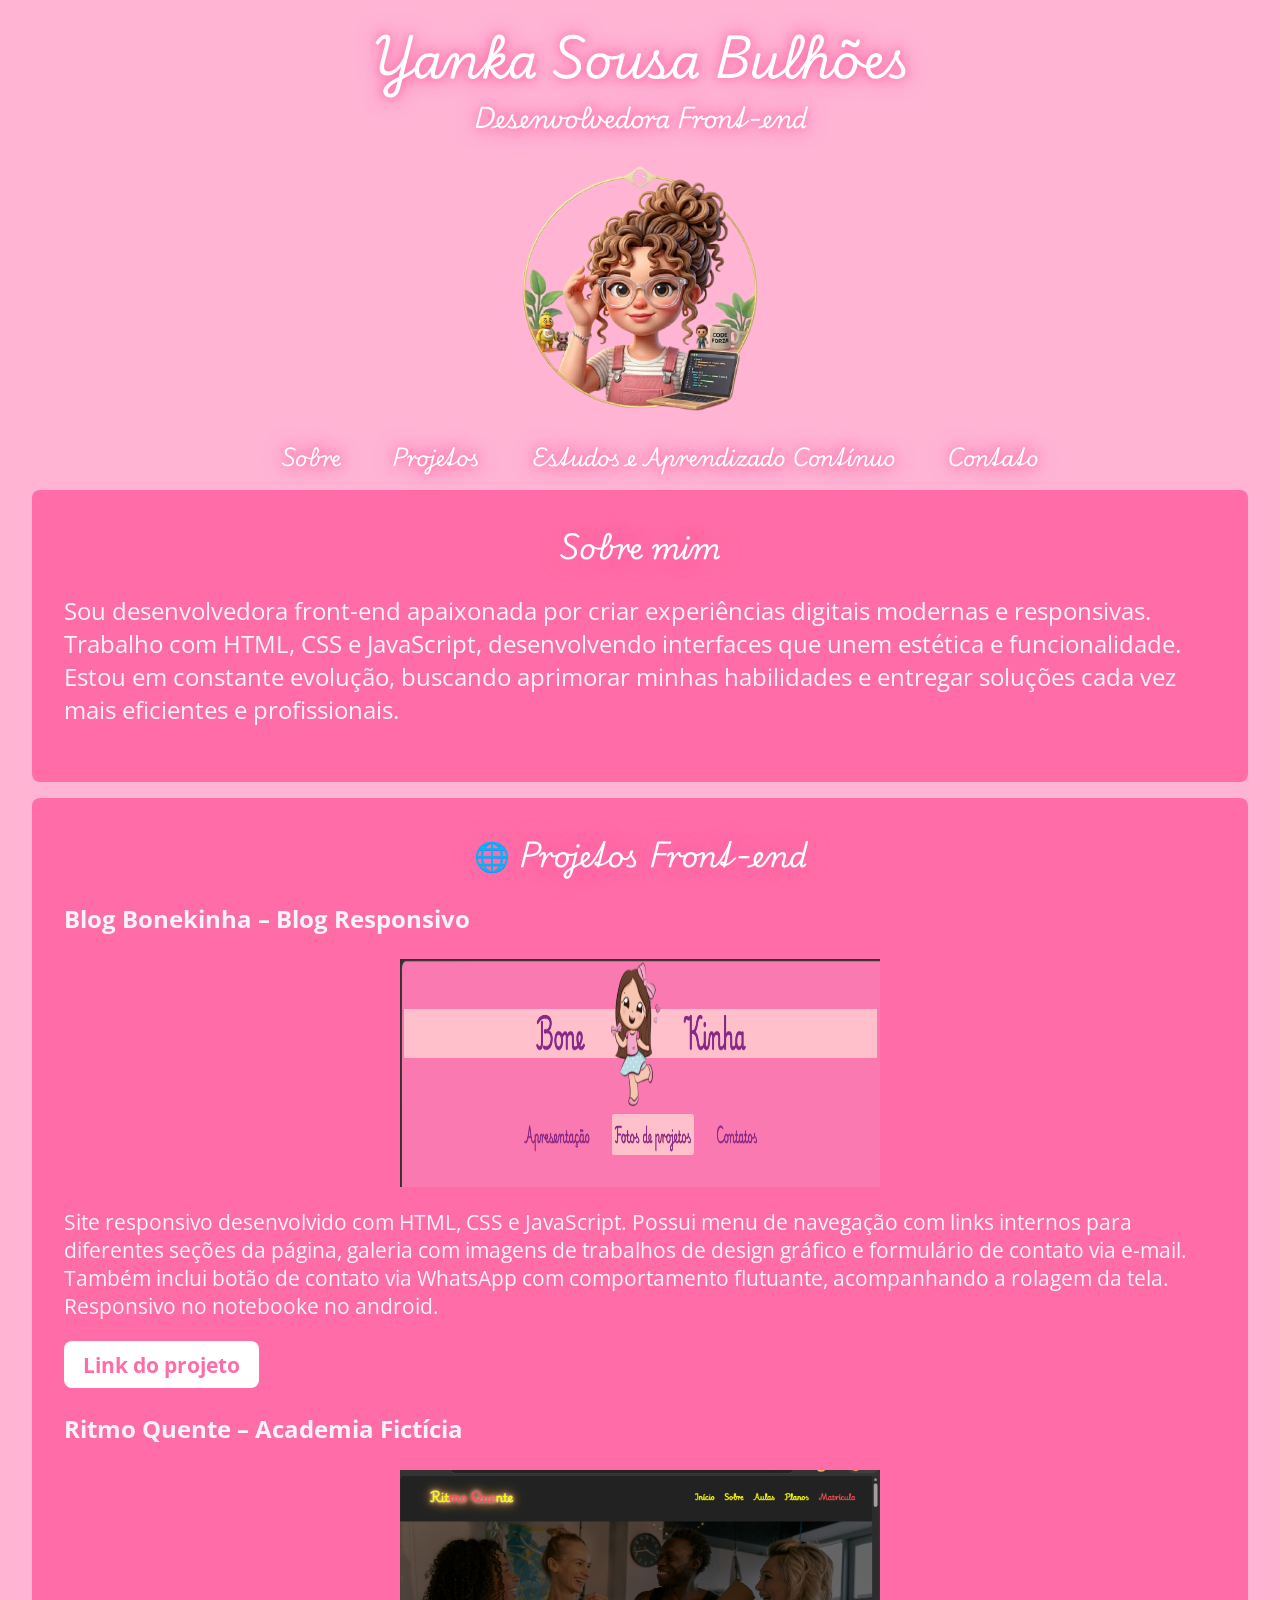
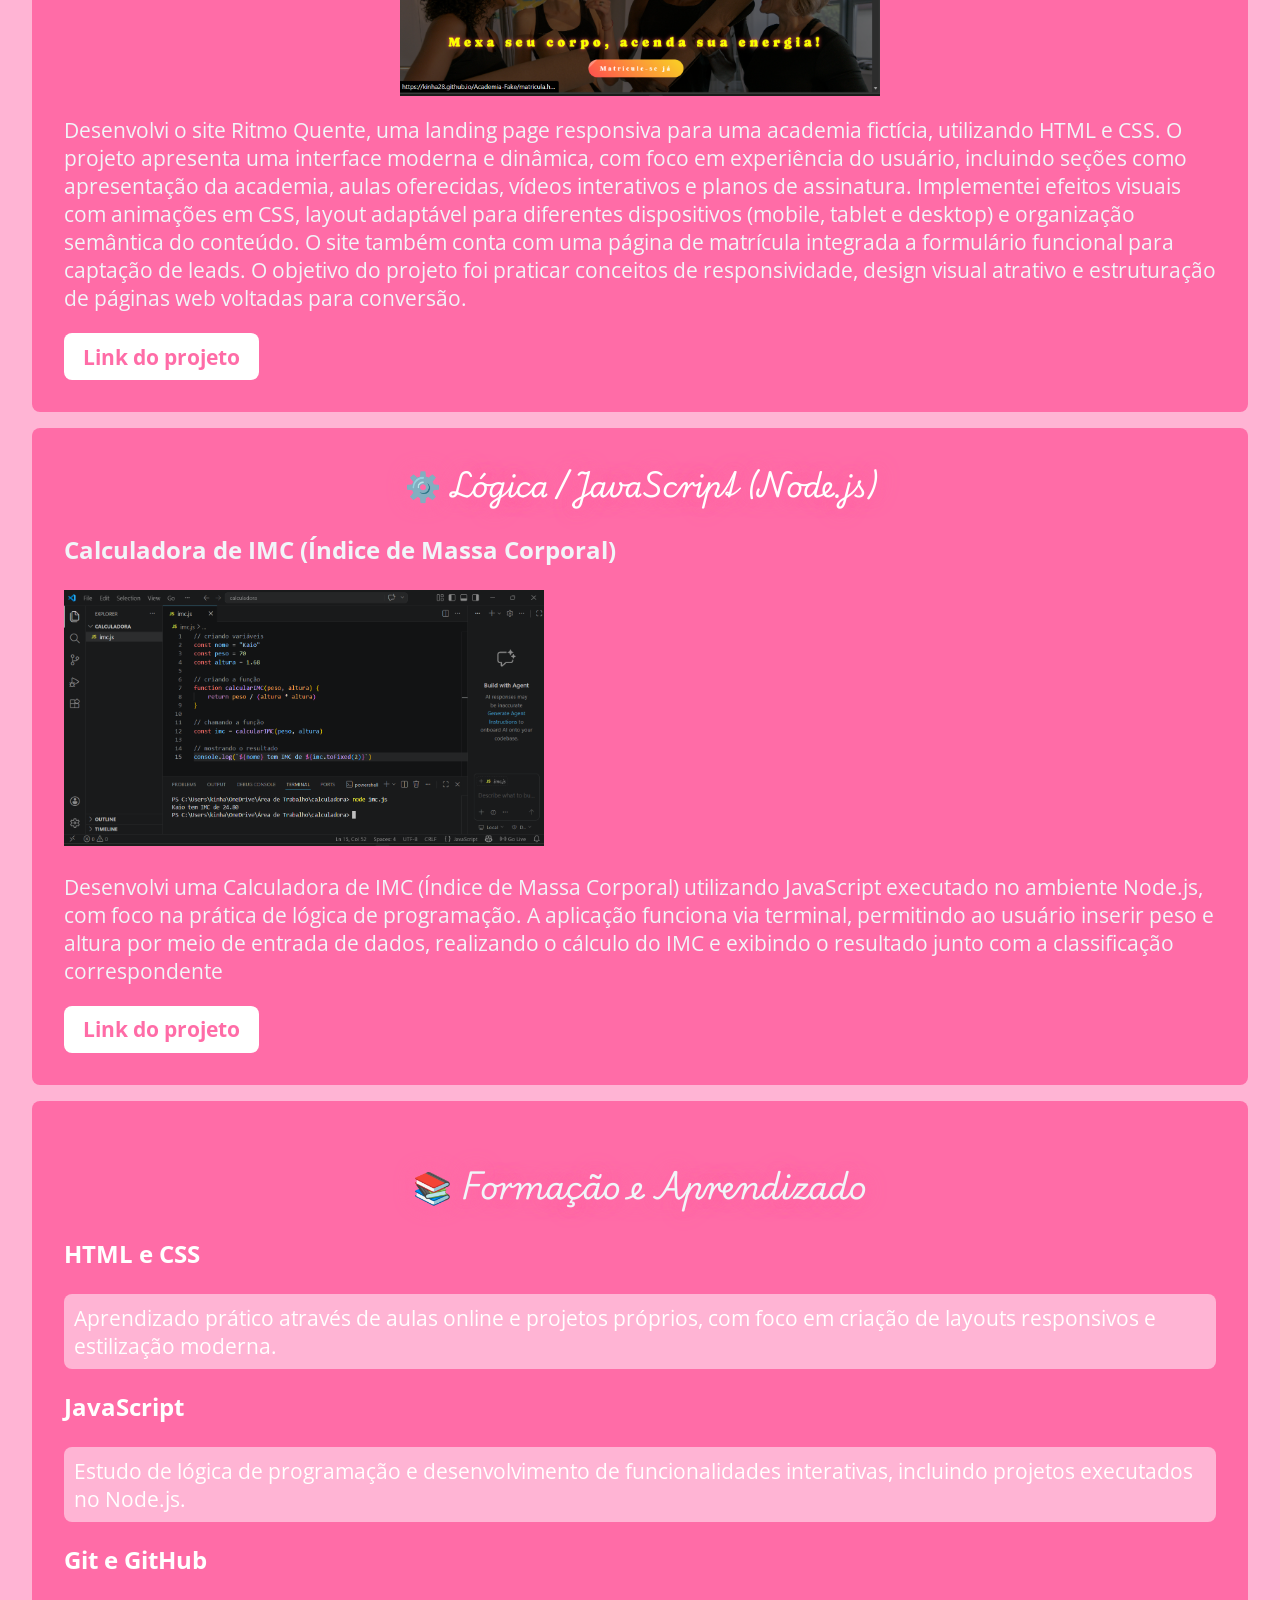
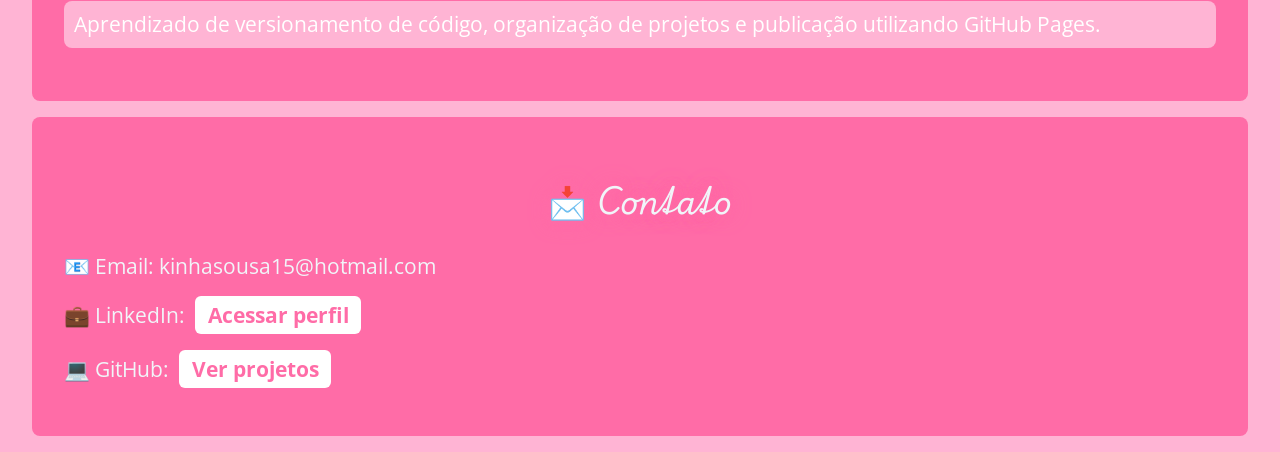
==== index.html @ 1dda0e94 "Primeira versão do meu portifólio" ====
<!DOCTYPE html>
<html lang="pt-br">

<head>
    <meta charset="UTF-8"><!-- codificação de caracteres -->
    <meta name="viewport" content="width=device-width, initial-scale=1.0"><!-- responsividade mobile -->
    <meta name="description" content="Descrição breve do conteúdo da página"><!-- descrição da página -->
    <meta name="keywords" content="HTML, CSS, JavaScript, Frontend"><!-- palavras-chave -->
    <meta http-equiv="X-UA-Compatible" content="IE=edge"><!-- compatibilidade -->
    <meta name="author" content="Yanka"><!-- autor -->

    <link rel="stylesheet" href="style.css"><!-- CSS externo -->
    <title>Meu Portifólio</title><!-- título da página -->
</head>

<body>

    <header>
        <h1>Yanka Sousa Bulhões</h1>
        <p>Desenvolvedora Front-end</p>
        <img src="image/kinha.png" alt="bonequinha codando">
        <nav>
            <ul>
                <li><a href="#sobre">Sobre</a></li>
                <li><a href="#projetos-front">Projetos</a></li>
                <li><a href="#cursos">Estudos e Aprendizado Contínuo</a></li>
                <li><a href="#contato">Contato</a></li>
            </ul>
        </nav>
    </header>

    <section id="sobre">
        <h2>Sobre mim</h2>
        <p>
            Sou desenvolvedora front-end apaixonada por criar experiências digitais modernas e responsivas.
            Trabalho com HTML, CSS e JavaScript, desenvolvendo interfaces que unem estética e funcionalidade.
            Estou em constante evolução, buscando aprimorar minhas habilidades e entregar soluções cada vez mais
            eficientes e profissionais.
        </p>
    </section>

    <section id="projetos-front">

        <div class="projeto">
            <h2>🌐 Projetos Front-end</h2>
            <h3>Blog Bonekinha – Blog Responsivo</h3>
            <div class="slider">
                <div class="slides">
                    <img src="image/boneka1.png" alt="Projeto 1">
                    <img src="image/boneka2.png" alt="Projeto 2">
                    <img src="image/boneka3.png" alt="Projeto 3">
                    <img src="image/boneka4.png" alt="Projeto 4">
                </div>
            </div>
            <p>
                Site responsivo desenvolvido com HTML, CSS e JavaScript. Possui menu de navegação com links internos
                para diferentes seções da página, galeria com imagens de trabalhos de design gráfico e formulário de
                contato via e-mail. Também inclui botão de contato via WhatsApp com comportamento flutuante,
                acompanhando a rolagem da tela. Responsivo no notebooke no android.
            </p>
            <a href="https://kinha28.github.io/blog-bonekinha/">Link do projeto</a>

            <h3>Ritmo Quente – Academia Fictícia</h3>
            <div class="slider">
                <div class="slides">
                    <img src="image/img.1.png" alt="Projeto 5">
                    <img src="image/img.2.png" alt="Projeto 6">
                    <img src="image/img.3.png" alt="Projeto 7">
                    <img src="image/img.4.png" alt="Projeto 8">
                </div>
            </div>
            <p>
                Desenvolvi o site Ritmo Quente, uma landing page responsiva para uma academia fictícia, utilizando
                HTML
                e CSS. O projeto apresenta uma interface moderna e dinâmica, com foco em experiência do usuário,
                incluindo seções como apresentação da academia, aulas oferecidas, vídeos interativos e planos de
                assinatura.

                Implementei efeitos visuais com animações em CSS, layout adaptável para diferentes dispositivos
                (mobile,
                tablet e desktop) e organização semântica do conteúdo. O site também conta com uma página de
                matrícula
                integrada a formulário funcional para captação de leads.

                O objetivo do projeto foi praticar conceitos de responsividade, design visual atrativo e
                estruturação de
                páginas web voltadas para conversão.
            </p>
            <a href="https://kinha28.github.io/Academia-Fake/">Link do projeto</a>
        </div>

    </section>

    <section id="projetos-node">

        <div class="projeto">
            <h2>⚙️ Lógica / JavaScript (Node.js)</h2>
            <h3>Calculadora de IMC (Índice de Massa Corporal)</h3>
            <img src="image/imc.js.png" alt="projeto calculadora de imc - print">
            <p>
                Desenvolvi uma Calculadora de IMC (Índice de Massa Corporal) utilizando JavaScript executado no ambiente
                Node.js, com foco na prática de lógica de programação.
                A aplicação funciona via terminal, permitindo ao usuário inserir peso e altura por meio de entrada de
                dados, realizando o cálculo do IMC e exibindo o resultado junto com a classificação correspondente
            </p>
            <a href="https://github.com/kinha28/Calculadorade-de-IMC">Link do projeto</a>
        </div>

    </section>

    <section id="cursos">

        <div class="curso">
        <h2>📚 Formação e Aprendizado</h2>

        <h3>HTML e CSS</h3>
        <p>
            Aprendizado prático através de aulas online e projetos próprios,
            com foco em criação de layouts responsivos e estilização moderna.
        </p>

        <h3>JavaScript</h3>
        <p>
            Estudo de lógica de programação e desenvolvimento de funcionalidades
            interativas, incluindo projetos executados no Node.js.
        </p>

        <h3>Git e GitHub</h3>
        <p>
            Aprendizado de versionamento de código, organização de projetos e
            publicação utilizando GitHub Pages.
        </p>

    </div>

    </section>

    <section id="contato">

    <div class="contato">
        <h2>📩 Contato</h2>

        <p>📧 Email: kinhasousa15@hotmail.com</p>

        <p>💼 LinkedIn:
            <a href="https://www.linkedin.com/in/yankasousa" target="_blank">
                Acessar perfil
            </a>
        </p>

        <p>💻 GitHub:
            <a href="https://github.com/kinha28" target="_blank">
                Ver projetos
            </a>
        </p>

    </div>

</section>


</body>

</html>
---- style.css ----
@import url('https://fonts.googleapis.com/css2?family=Open+Sans:ital,wght@0,300..800;1,300..800&family=Playwrite+DE+SAS:wght@100..400&display=swap');

body {
    font-family: "Playwrite DE SAS", cursive;
    margin: 0;
    background: #ffb4d4;
    color: #f1f5f9;
}

/* HEADER */
header img {
    width: 100%;
    max-width: 30rem;
    display: block;
    margin: 0 auto; /* centraliza corretamente */
}

h1 {
    margin-bottom: 0;
    margin-top: 1rem;
    font-size: 3rem;
    color: #ffffff;
    text-align: center;
    text-shadow: 0 0 10px #ff6ca7, 0 0 20px #ff6ca7;
}

header p {
    margin-top: 0;
    font-size: 1.5rem;
    color: #ffffff;
    text-align: center;
    text-shadow: 0 0 10px #ff6ca7, 0 0 20px #ff6ca7;
}

/* NAV */
nav ul {
    margin-top: 1rem;
    list-style: none;
    display: flex;
    justify-content: center;
    gap: 4vw;
    flex-wrap: wrap;
}

nav a {
    color: white;
    text-decoration: none;
    font-size: 1.3rem;
    text-shadow: 0 0 10px #ff6ca7, 0 0 20px #ff6ca7;
}

nav a:hover {
    text-decoration: underline;
    font-weight: bold;
}

/* SEÇÕES PADRÃO */
#sobre,
#projetos-front,
#projetos-node,
#cursos,
#contato {
    width: 90%;
    margin: 1rem auto;
    display: block;
    border-radius: 0.5rem;
}

/* SOBRE */
#sobre {
    background-color: #ff6ca7;
    font-size: 1.5rem;
}

#sobre h2,
.projeto h2 {
    font-family: "Playwrite DE SAS", cursive;
    margin-top: 0;
    font-size: 1.8rem;
    color: #ffffff;
    text-align: center;
    text-shadow: 0 0 10px #ff6ca7, 0 0 20px #ff6ca7;
}

#sobre p {
    font-family: "Open Sans", sans-serif;
}

/* SLIDER */
.slider {
    width: 100%;
    max-width: 30rem;
    overflow: hidden;
    margin: auto;
}

.slides {
    display: flex;
    width: 100%;
    animation: slide 15s infinite;
}

.slides img {
    width: 100%;
}

@keyframes slide {
    0% { transform: translateX(0); }
    25% { transform: translateX(-100%); }
    50% { transform: translateX(-200%); }
    75% { transform: translateX(-300%); }
    100% { transform: translateX(0); }
}

.slider:hover .slides {
    animation-play-state: paused;
}

/* SECTION */
section {
    padding: 2rem;
}

/* PROJETOS */
#projetos-front,
#projetos-node {
    background-color: #ff6ca7;
    font-size: 1.3rem;
    font-family: "Open Sans", sans-serif;
}

#projetos-node img {
    width: 100%;
    max-width: 30rem;
}

/* BOTÕES */
.projeto a {
    display: inline-block;
    background: #ffffff;
    color: #ff6ca7;
    padding: 0.6rem 1.2rem;
    border-radius: 8px;
    text-decoration: none;
    font-weight: bold;
    transition: 0.3s;
}

.projeto a:hover {
    background: #ffb4d4;
    color: white;
}

/* CURSOS */
#cursos {
    background-color: #ff6ca7;
    font-size: 1.3rem;
    font-family: "Open Sans", sans-serif;
}

.curso h2 {
    text-align: center;
    font-family: "Playwrite DE SAS", cursive;
    text-shadow: 0 0 10px #ff6ca7, 0 0 20px #ff6ca7;
}

.curso h3 {
    margin-top: 1.2rem;
    color: #ffffff;
}

.curso p {
    background: #ffb4d4;
    color: #fff;
    padding: 0.6rem;
    border-radius: 8px;
}

/* CONTATO */
#contato {
    background-color: #ff6ca7;
    font-size: 1.3rem;
    font-family: "Open Sans", sans-serif;
}

.contato h2 {
    text-align: center;
    font-family: "Playwrite DE SAS", cursive;
    text-shadow: 0 0 10px #ff6ca7, 0 0 20px #ff6ca7;
}

.contato p {
    margin: 1rem 0;
}

.contato a {
    display: inline-block;
    background: #ffffff;
    color: #ff6ca7;
    padding: 0.3rem 0.8rem;
    border-radius: 6px;
    text-decoration: none;
    font-weight: bold;
    margin-left: 0.3rem;
    transition: 0.3s;
}

.contato a:hover {
    background: #ffb4d4;
    color: white;
}

@media (max-width: 768px) {

    /* TEXTO */
    h1 {
        font-size: 2rem;
    }

    header p {
        font-size: 1.1rem;
    }

    /* MENU */
    nav ul {
        flex-direction: column; /* menu em coluna */
        align-items: center;
        gap: 0.8rem;
    }

    nav a {
        font-size: 1.1rem;
    }

    /* SEÇÕES */
    section {
        padding: 1rem;
    }

    #sobre,
    #projetos-front,
    #projetos-node,
    #cursos,
    #contato {
        width: 95%;
        font-size: 1rem;
    }

    /* SLIDER */
    .slider {
        max-width: 100%;
    }

    /* PROJETOS IMAGEM */
    #projetos-node img {
        max-width: 100%;
    }

    /* BOTÕES */
    .projeto a {
        padding: 0.5rem 1rem;
        font-size: 0.9rem;
    }

    /* CURSOS */
    .curso h3 {
        font-size: 1rem;
    }

    .curso p {
        font-size: 0.9rem;
    }

    /* CONTATO */
    .contato p {
        font-size: 0.95rem;
    }

    .contato a {
        font-size: 0.9rem;
        padding: 0.3rem 0.6rem;
    }
}
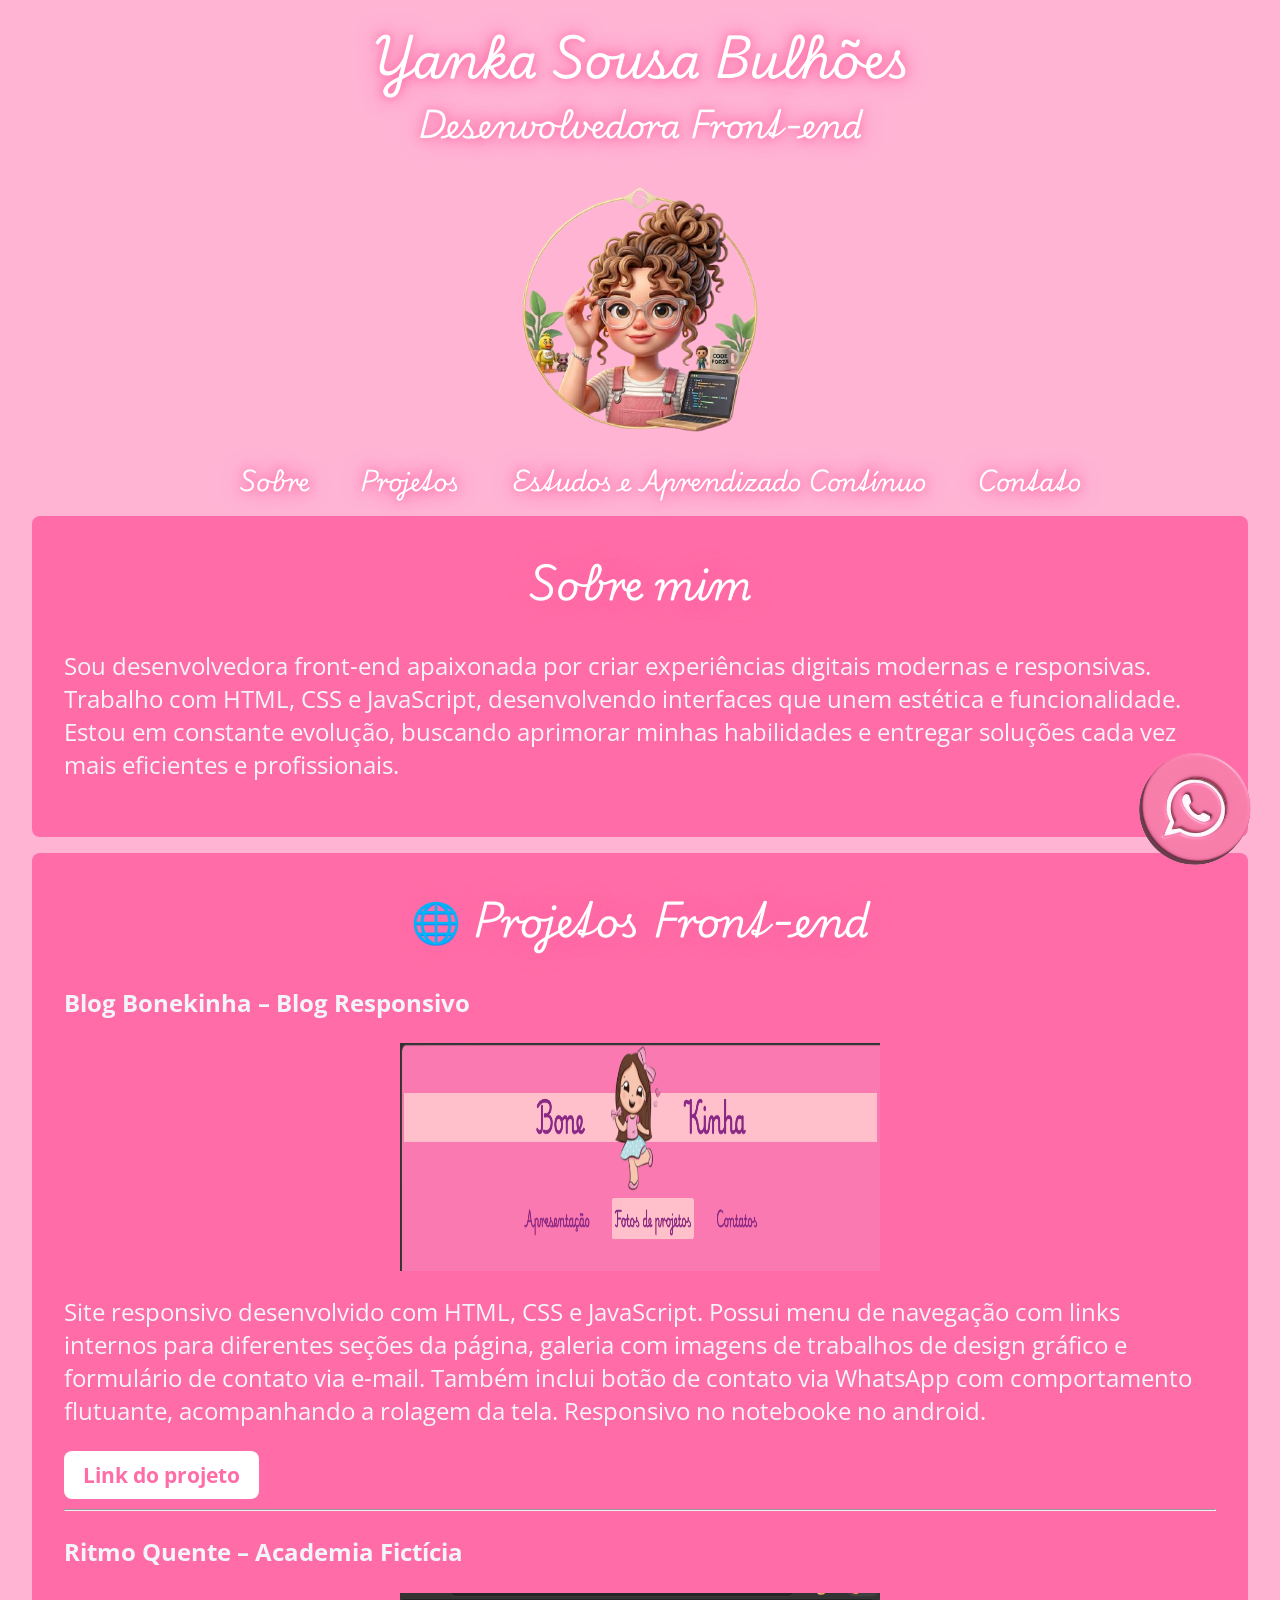
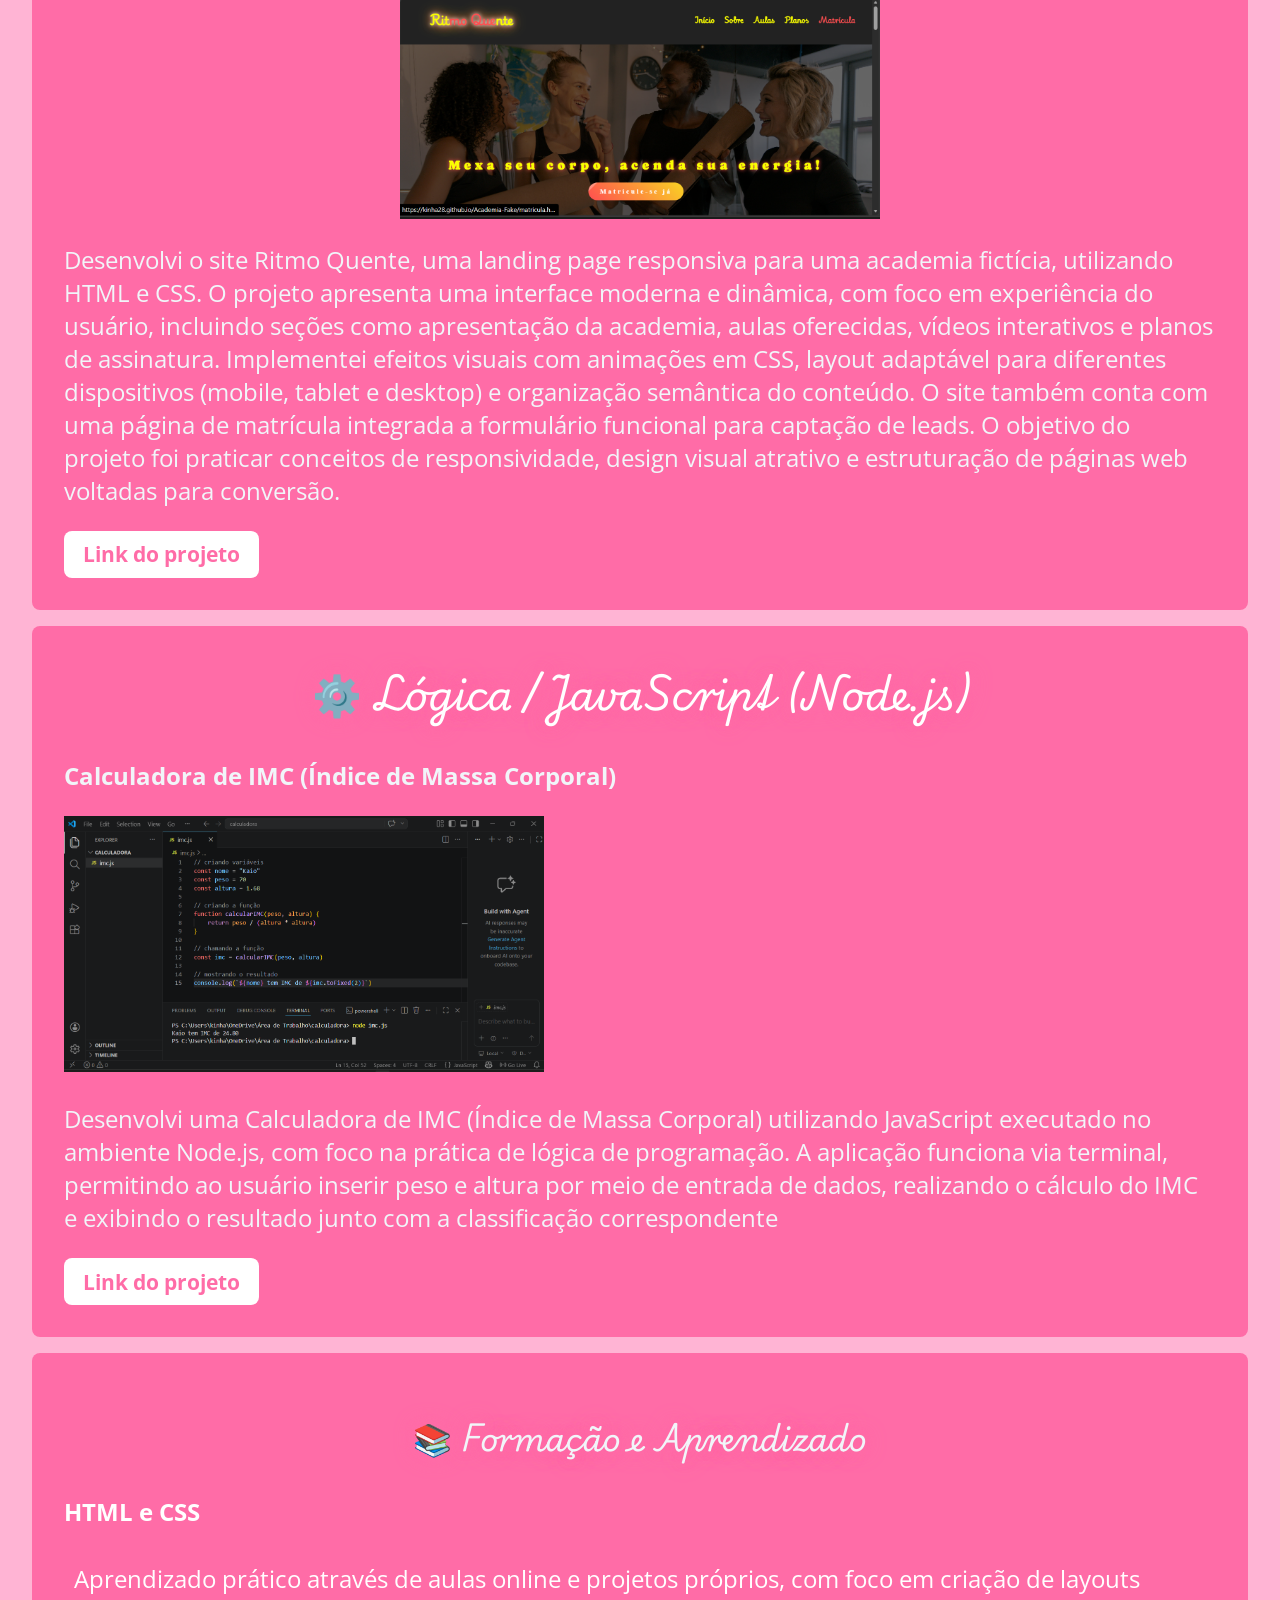
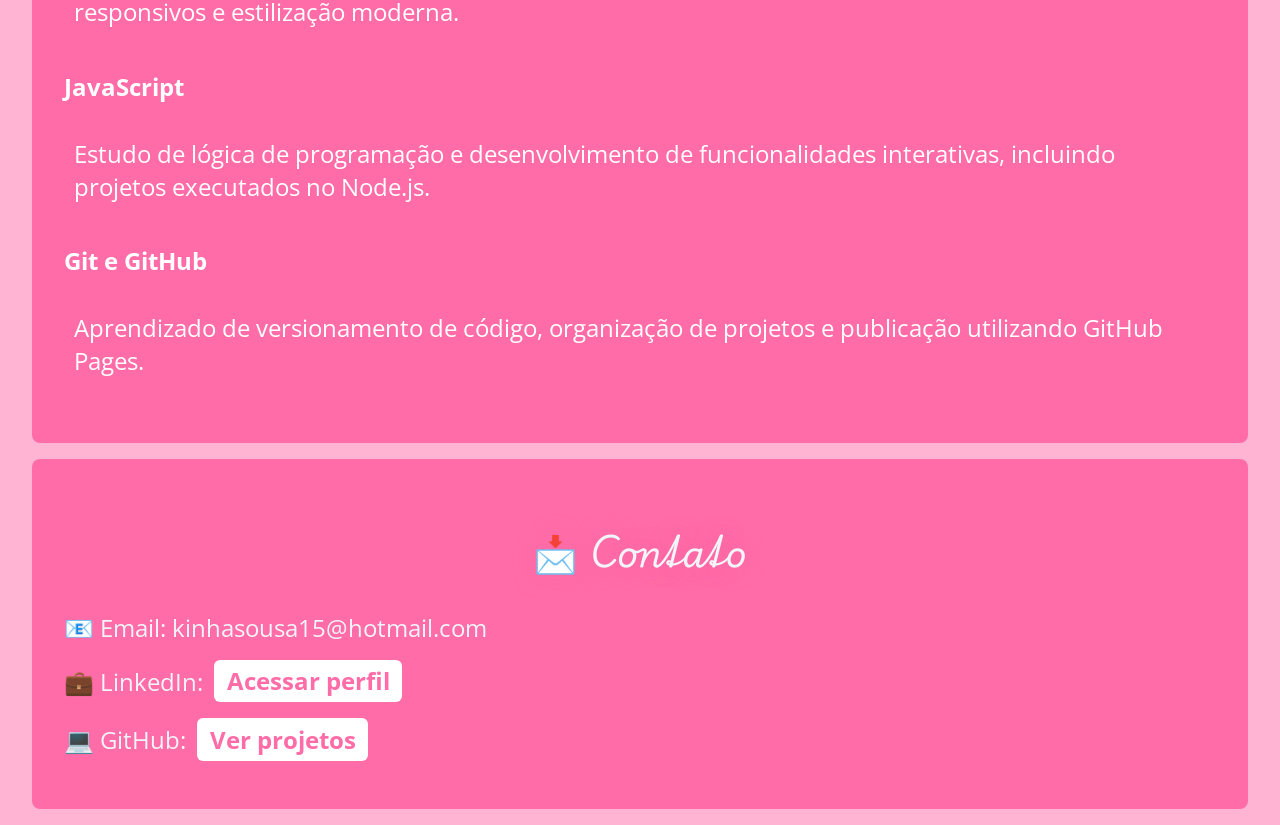
==== commit f3dc1886: "Adiciona modal nas imagens e botão flutuante do WhatsApp" ====
--- a/index.html
+++ b/index.html
@@ -46,10 +46,10 @@
             <h3>Blog Bonekinha – Blog Responsivo</h3>
             <div class="slider">
                 <div class="slides">
-                    <img src="image/boneka1.png" alt="Projeto 1">
-                    <img src="image/boneka2.png" alt="Projeto 2">
-                    <img src="image/boneka3.png" alt="Projeto 3">
-                    <img src="image/boneka4.png" alt="Projeto 4">
+                    <img src="image/boneka1.png" alt="Projeto 1" class="image">
+                    <img src="image/boneka2.png" alt="Projeto 2" class="image">
+                    <img src="image/boneka3.png" alt="Projeto 3" class="image">
+                    <img src="image/boneka4.png" alt="Projeto 4" class="image">
                 </div>
             </div>
             <p>
@@ -59,14 +59,14 @@
                 acompanhando a rolagem da tela. Responsivo no notebooke no android.
             </p>
             <a href="https://kinha28.github.io/blog-bonekinha/">Link do projeto</a>
-
+            <hr>
             <h3>Ritmo Quente – Academia Fictícia</h3>
             <div class="slider">
                 <div class="slides">
-                    <img src="image/img.1.png" alt="Projeto 5">
-                    <img src="image/img.2.png" alt="Projeto 6">
-                    <img src="image/img.3.png" alt="Projeto 7">
-                    <img src="image/img.4.png" alt="Projeto 8">
+                    <img src="image/img.1.png" alt="Projeto 5" class="image">
+                    <img src="image/img.2.png" alt="Projeto 6" class="image">
+                    <img src="image/img.3.png" alt="Projeto 7" class="image">
+                    <img src="image/img.4.png" alt="Projeto 8" class="image">
                 </div>
             </div>
             <p>
@@ -87,6 +87,19 @@
                 páginas web voltadas para conversão.
             </p>
             <a href="https://kinha28.github.io/Academia-Fake/">Link do projeto</a>
+
+            <div id="modal" class="modal">
+
+                <span class="fechar">&times;</span>
+
+                <span class="anterior">&#10094;</span>
+
+                <img id="img-ampliada">
+
+                <span class="proximo">&#10095;</span>
+
+            </div>
+
         </div>
 
     </section>
@@ -96,7 +109,7 @@
         <div class="projeto">
             <h2>⚙️ Lógica / JavaScript (Node.js)</h2>
             <h3>Calculadora de IMC (Índice de Massa Corporal)</h3>
-            <img src="image/imc.js.png" alt="projeto calculadora de imc - print">
+            <img src="image/imc.js.png" alt="projeto calculadora de imc - print" class="image">
             <p>
                 Desenvolvi uma Calculadora de IMC (Índice de Massa Corporal) utilizando JavaScript executado no ambiente
                 Node.js, com foco na prática de lógica de programação.
@@ -111,53 +124,56 @@
     <section id="cursos">
 
         <div class="curso">
-        <h2>📚 Formação e Aprendizado</h2>
+            <h2>📚 Formação e Aprendizado</h2>
 
-        <h3>HTML e CSS</h3>
-        <p>
-            Aprendizado prático através de aulas online e projetos próprios,
-            com foco em criação de layouts responsivos e estilização moderna.
-        </p>
+            <h3>HTML e CSS</h3>
+            <p>
+                Aprendizado prático através de aulas online e projetos próprios,
+                com foco em criação de layouts responsivos e estilização moderna.
+            </p>
 
-        <h3>JavaScript</h3>
-        <p>
-            Estudo de lógica de programação e desenvolvimento de funcionalidades
-            interativas, incluindo projetos executados no Node.js.
-        </p>
+            <h3>JavaScript</h3>
+            <p>
+                Estudo de lógica de programação e desenvolvimento de funcionalidades
+                interativas, incluindo projetos executados no Node.js.
+            </p>
 
-        <h3>Git e GitHub</h3>
-        <p>
-            Aprendizado de versionamento de código, organização de projetos e
-            publicação utilizando GitHub Pages.
-        </p>
+            <h3>Git e GitHub</h3>
+            <p>
+                Aprendizado de versionamento de código, organização de projetos e
+                publicação utilizando GitHub Pages.
+            </p>
 
-    </div>
+        </div>
 
     </section>
 
     <section id="contato">
 
-    <div class="contato">
-        <h2>📩 Contato</h2>
+        <div class="contato">
+            <h2>📩 Contato</h2>
 
-        <p>📧 Email: kinhasousa15@hotmail.com</p>
+            <p>📧 Email: kinhasousa15@hotmail.com</p>
 
-        <p>💼 LinkedIn:
-            <a href="https://www.linkedin.com/in/yankasousa" target="_blank">
-                Acessar perfil
-            </a>
-        </p>
+            <p>💼 LinkedIn:
+                <a href="https://www.linkedin.com/in/yankasousa" target="_blank">
+                    Acessar perfil
+                </a>
+            </p>
 
-        <p>💻 GitHub:
-            <a href="https://github.com/kinha28" target="_blank">
-                Ver projetos
-            </a>
-        </p>
+            <p>💻 GitHub:
+                <a href="https://github.com/kinha28" target="_blank">
+                    Ver projetos
+                </a>
+            </p>
 
-    </div>
-
-</section>
-
+        </div>
+        <a href="https://wa.me/5585985367598?text=Oi,%20vim%20pelo%20portfólio.%20Gostaria%20de%20falar%20com%20a%20Yanka%20Sousa%20Bulhões."
+            class="whatsapp" target="_blank">
+            <img src="image/zap.png" alt="WhatsApp">
+        </a>
+    </section>
+    <script src="script.js"></script>
 
 </body>
 
--- a/style.css
+++ b/style.css
@@ -12,7 +12,8 @@
     width: 100%;
     max-width: 30rem;
     display: block;
-    margin: 0 auto; /* centraliza corretamente */
+    margin: 0 auto;
+    /* centraliza corretamente */
 }
 
 h1 {
@@ -26,32 +27,42 @@
 
 header p {
     margin-top: 0;
-    font-size: 1.5rem;
+    font-size: 2rem;
     color: #ffffff;
     text-align: center;
     text-shadow: 0 0 10px #ff6ca7, 0 0 20px #ff6ca7;
 }
 
-/* NAV */
+/* MENU */
 nav ul {
     margin-top: 1rem;
+    /* espaçamento acima*/
     list-style: none;
+    /* remove o estilo padrão da lista */
     display: flex;
     justify-content: center;
+    /* centralizar elementos */
     gap: 4vw;
+    /* espeço entre elementos */
     flex-wrap: wrap;
+    /* um  elemento do lado do outro */
 }
 
 nav a {
     color: white;
+    /* cor do  texto */
     text-decoration: none;
-    font-size: 1.3rem;
-    text-shadow: 0 0 10px #ff6ca7, 0 0 20px #ff6ca7;
+    /* remove osublinhado padrão do link */
+    font-size: 1.5rem;
+    /* tamanho da fonte do link */
+    text-shadow: 0 0 10px #ff6ca7, 0 0 20px #ff6ca7;
+    /* sombra */
 }
 
 nav a:hover {
-    text-decoration: underline;
-    font-weight: bold;
+    font-size: 2rem; /* tamanho da fonte */
+    text-decoration: underline; /* texto sublinhado */
+    font-weight: bold; /* texto em negrito */
 }
 
 /* SEÇÕES PADRÃO */
@@ -76,14 +87,19 @@
 .projeto h2 {
     font-family: "Playwrite DE SAS", cursive;
     margin-top: 0;
-    font-size: 1.8rem;
+    font-size: 2.5rem;
     color: #ffffff;
     text-align: center;
     text-shadow: 0 0 10px #ff6ca7, 0 0 20px #ff6ca7;
 }
 
 #sobre p {
+    font-size: 1.5rem;
     font-family: "Open Sans", sans-serif;
+}
+
+.projeto p {
+    font-size: 1.5rem;
 }
 
 /* SLIDER */
@@ -105,11 +121,25 @@
 }
 
 @keyframes slide {
-    0% { transform: translateX(0); }
-    25% { transform: translateX(-100%); }
-    50% { transform: translateX(-200%); }
-    75% { transform: translateX(-300%); }
-    100% { transform: translateX(0); }
+    0% {
+        transform: translateX(0);
+    }
+
+    25% {
+        transform: translateX(-100%);
+    }
+
+    50% {
+        transform: translateX(-200%);
+    }
+
+    75% {
+        transform: translateX(-300%);
+    }
+
+    100% {
+        transform: translateX(0);
+    }
 }
 
 .slider:hover .slides {
@@ -151,6 +181,67 @@
     color: white;
 }
 
+.modal {
+  display: none;
+
+  position: fixed;
+  top: 0;
+  left: 0;
+
+  width: 100%;
+  height: 100%;
+
+  background-color: rgba(0,0,0,0.8);
+
+  justify-content: center;
+  align-items: center;
+
+  z-index: 2000;
+}
+
+.modal img {
+  max-width: 90%;
+  max-height: 90%;
+
+  border-radius: 10px;
+}
+
+.anterior,
+.proximo,
+.fechar {
+    position: absolute;
+    color: white;
+    font-size: 3rem;
+    cursor: pointer;
+    user-select: none;
+}
+
+.fechar {
+    top: 20px;
+    right: 30px;
+}
+
+.anterior {
+    left: 30px;
+    top: 50%;
+    transform: translateY(-50%);
+}
+
+.proximo {
+    right: 30px;
+    top: 50%;
+    transform: translateY(-50%);
+}
+
+.image {
+  cursor: pointer;
+  transition: 0.3s;
+}
+
+.image:hover {
+  transform: scale(1.03);
+}
+
 /* CURSOS */
 #cursos {
     background-color: #ff6ca7;
@@ -165,12 +256,12 @@
 }
 
 .curso h3 {
-    margin-top: 1.2rem;
+    margin-top: 2rem;
     color: #ffffff;
 }
 
 .curso p {
-    background: #ffb4d4;
+    font-size: 1.5rem;
     color: #fff;
     padding: 0.6rem;
     border-radius: 8px;
@@ -179,7 +270,7 @@
 /* CONTATO */
 #contato {
     background-color: #ff6ca7;
-    font-size: 1.3rem;
+    font-size: 1.5rem;
     font-family: "Open Sans", sans-serif;
 }
 
@@ -210,74 +301,33 @@
     color: white;
 }
 
-@media (max-width: 768px) {
-
-    /* TEXTO */
-    h1 {
-        font-size: 2rem;
-    }
-
-    header p {
-        font-size: 1.1rem;
-    }
+.whatsapp {
+  position: fixed;
+  bottom: 20px;
+  right: 20px;
+
+  z-index: 1000;
+}
+
+.whatsapp img {
+  width: 8rem;
+  transition: 0.3s;
+}
+
+.whatsapp img:hover {
+  transform: scale(1.1);
+}
+
+@media (max-width: 769px) {
 
     /* MENU */
     nav ul {
-        flex-direction: column; /* menu em coluna */
+        flex-direction: column;
+        /* menu em coluna */
         align-items: center;
-        gap: 0.8rem;
-    }
-
-    nav a {
-        font-size: 1.1rem;
-    }
-
-    /* SEÇÕES */
-    section {
-        padding: 1rem;
-    }
-
-    #sobre,
-    #projetos-front,
-    #projetos-node,
-    #cursos,
-    #contato {
-        width: 95%;
-        font-size: 1rem;
-    }
-
-    /* SLIDER */
-    .slider {
-        max-width: 100%;
-    }
-
-    /* PROJETOS IMAGEM */
-    #projetos-node img {
-        max-width: 100%;
-    }
-
-    /* BOTÕES */
-    .projeto a {
-        padding: 0.5rem 1rem;
-        font-size: 0.9rem;
-    }
-
-    /* CURSOS */
-    .curso h3 {
-        font-size: 1rem;
-    }
-
-    .curso p {
-        font-size: 0.9rem;
-    }
-
-    /* CONTATO */
-    .contato p {
-        font-size: 0.95rem;
-    }
-
-    .contato a {
-        font-size: 0.9rem;
-        padding: 0.3rem 0.6rem;
-    }
+        /* alinhar itensa ao centro */
+    }
+
+    
+
 }
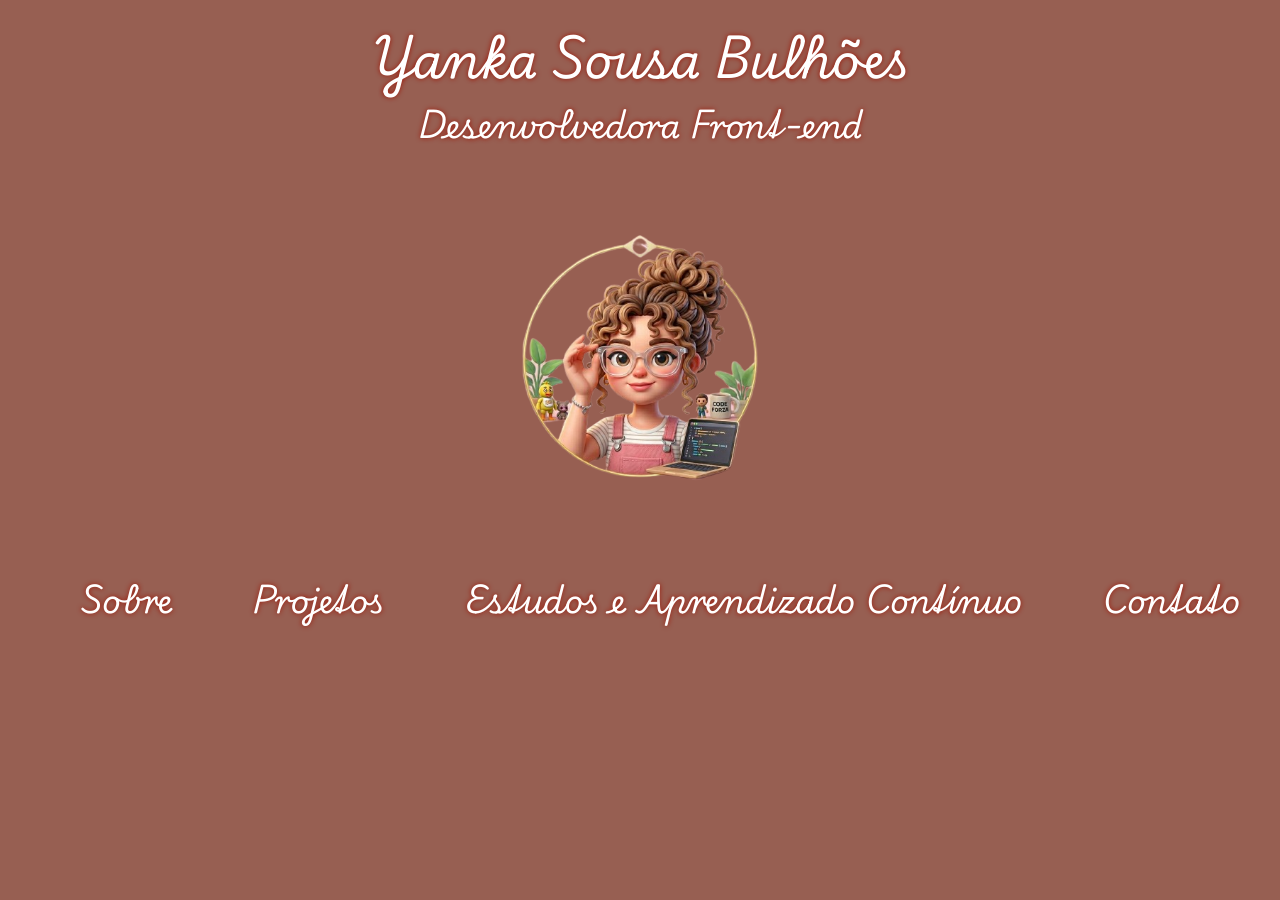
==== commit 126168ab: "Site dividido em páginas" ====
--- a/index.html
+++ b/index.html
@@ -18,161 +18,17 @@
     <header>
         <h1>Yanka Sousa Bulhões</h1>
         <p>Desenvolvedora Front-end</p>
-        <img src="image/kinha.png" alt="bonequinha codando">
+        <img src="image/logo.png" alt="bonequinha codando">
         <nav>
             <ul>
-                <li><a href="#sobre">Sobre</a></li>
-                <li><a href="#projetos-front">Projetos</a></li>
-                <li><a href="#cursos">Estudos e Aprendizado Contínuo</a></li>
-                <li><a href="#contato">Contato</a></li>
+                <li><a href="sobre.html">Sobre</a></li>
+                <li><a href="projetos.html">Projetos</a></li>
+                <li><a href="cursos.html">Estudos e Aprendizado Contínuo</a></li>
+                <li><a href="contato.html">Contato</a></li>
             </ul>
         </nav>
     </header>
 
-    <section id="sobre">
-        <h2>Sobre mim</h2>
-        <p>
-            Sou desenvolvedora front-end apaixonada por criar experiências digitais modernas e responsivas.
-            Trabalho com HTML, CSS e JavaScript, desenvolvendo interfaces que unem estética e funcionalidade.
-            Estou em constante evolução, buscando aprimorar minhas habilidades e entregar soluções cada vez mais
-            eficientes e profissionais.
-        </p>
-    </section>
-
-    <section id="projetos-front">
-
-        <div class="projeto">
-            <h2>🌐 Projetos Front-end</h2>
-            <h3>Blog Bonekinha – Blog Responsivo</h3>
-            <div class="slider">
-                <div class="slides">
-                    <img src="image/boneka1.png" alt="Projeto 1" class="image">
-                    <img src="image/boneka2.png" alt="Projeto 2" class="image">
-                    <img src="image/boneka3.png" alt="Projeto 3" class="image">
-                    <img src="image/boneka4.png" alt="Projeto 4" class="image">
-                </div>
-            </div>
-            <p>
-                Site responsivo desenvolvido com HTML, CSS e JavaScript. Possui menu de navegação com links internos
-                para diferentes seções da página, galeria com imagens de trabalhos de design gráfico e formulário de
-                contato via e-mail. Também inclui botão de contato via WhatsApp com comportamento flutuante,
-                acompanhando a rolagem da tela. Responsivo no notebooke no android.
-            </p>
-            <a href="https://kinha28.github.io/blog-bonekinha/">Link do projeto</a>
-            <hr>
-            <h3>Ritmo Quente – Academia Fictícia</h3>
-            <div class="slider">
-                <div class="slides">
-                    <img src="image/img.1.png" alt="Projeto 5" class="image">
-                    <img src="image/img.2.png" alt="Projeto 6" class="image">
-                    <img src="image/img.3.png" alt="Projeto 7" class="image">
-                    <img src="image/img.4.png" alt="Projeto 8" class="image">
-                </div>
-            </div>
-            <p>
-                Desenvolvi o site Ritmo Quente, uma landing page responsiva para uma academia fictícia, utilizando
-                HTML
-                e CSS. O projeto apresenta uma interface moderna e dinâmica, com foco em experiência do usuário,
-                incluindo seções como apresentação da academia, aulas oferecidas, vídeos interativos e planos de
-                assinatura.
-
-                Implementei efeitos visuais com animações em CSS, layout adaptável para diferentes dispositivos
-                (mobile,
-                tablet e desktop) e organização semântica do conteúdo. O site também conta com uma página de
-                matrícula
-                integrada a formulário funcional para captação de leads.
-
-                O objetivo do projeto foi praticar conceitos de responsividade, design visual atrativo e
-                estruturação de
-                páginas web voltadas para conversão.
-            </p>
-            <a href="https://kinha28.github.io/Academia-Fake/">Link do projeto</a>
-
-            <div id="modal" class="modal">
-
-                <span class="fechar">&times;</span>
-
-                <span class="anterior">&#10094;</span>
-
-                <img id="img-ampliada">
-
-                <span class="proximo">&#10095;</span>
-
-            </div>
-
-        </div>
-
-    </section>
-
-    <section id="projetos-node">
-
-        <div class="projeto">
-            <h2>⚙️ Lógica / JavaScript (Node.js)</h2>
-            <h3>Calculadora de IMC (Índice de Massa Corporal)</h3>
-            <img src="image/imc.js.png" alt="projeto calculadora de imc - print" class="image">
-            <p>
-                Desenvolvi uma Calculadora de IMC (Índice de Massa Corporal) utilizando JavaScript executado no ambiente
-                Node.js, com foco na prática de lógica de programação.
-                A aplicação funciona via terminal, permitindo ao usuário inserir peso e altura por meio de entrada de
-                dados, realizando o cálculo do IMC e exibindo o resultado junto com a classificação correspondente
-            </p>
-            <a href="https://github.com/kinha28/Calculadorade-de-IMC">Link do projeto</a>
-        </div>
-
-    </section>
-
-    <section id="cursos">
-
-        <div class="curso">
-            <h2>📚 Formação e Aprendizado</h2>
-
-            <h3>HTML e CSS</h3>
-            <p>
-                Aprendizado prático através de aulas online e projetos próprios,
-                com foco em criação de layouts responsivos e estilização moderna.
-            </p>
-
-            <h3>JavaScript</h3>
-            <p>
-                Estudo de lógica de programação e desenvolvimento de funcionalidades
-                interativas, incluindo projetos executados no Node.js.
-            </p>
-
-            <h3>Git e GitHub</h3>
-            <p>
-                Aprendizado de versionamento de código, organização de projetos e
-                publicação utilizando GitHub Pages.
-            </p>
-
-        </div>
-
-    </section>
-
-    <section id="contato">
-
-        <div class="contato">
-            <h2>📩 Contato</h2>
-
-            <p>📧 Email: kinhasousa15@hotmail.com</p>
-
-            <p>💼 LinkedIn:
-                <a href="https://www.linkedin.com/in/yankasousa" target="_blank">
-                    Acessar perfil
-                </a>
-            </p>
-
-            <p>💻 GitHub:
-                <a href="https://github.com/kinha28" target="_blank">
-                    Ver projetos
-                </a>
-            </p>
-
-        </div>
-        <a href="https://wa.me/5585985367598?text=Oi,%20vim%20pelo%20portfólio.%20Gostaria%20de%20falar%20com%20a%20Yanka%20Sousa%20Bulhões."
-            class="whatsapp" target="_blank">
-            <img src="image/zap.png" alt="WhatsApp">
-        </a>
-    </section>
     <script src="script.js"></script>
 
 </body>
--- a/style.css
+++ b/style.css
@@ -1,15 +1,23 @@
 @import url('https://fonts.googleapis.com/css2?family=Open+Sans:ital,wght@0,300..800;1,300..800&family=Playwrite+DE+SAS:wght@100..400&display=swap');
+
+:root {
+    --marrom: #975f52;
+    --laranja: #f9a476;
+    --vermelho: #9e1405;
+    --branco: #ffffff;
+}
+
+
+
 
 body {
     font-family: "Playwrite DE SAS", cursive;
     margin: 0;
-    background: #ffb4d4;
-    color: #f1f5f9;
+    background: var(--marrom);
 }
 
 /* HEADER */
 header img {
-    width: 100%;
     max-width: 30rem;
     display: block;
     margin: 0 auto;
@@ -20,32 +28,28 @@
     margin-bottom: 0;
     margin-top: 1rem;
     font-size: 3rem;
-    color: #ffffff;
-    text-align: center;
-    text-shadow: 0 0 10px #ff6ca7, 0 0 20px #ff6ca7;
+    color: white;
+    text-align: center;
+    text-shadow: 0 0 5px var(--vermelho);
 }
 
 header p {
+    margin-bottom: 5rem;
     margin-top: 0;
     font-size: 2rem;
     color: #ffffff;
     text-align: center;
-    text-shadow: 0 0 10px #ff6ca7, 0 0 20px #ff6ca7;
+    text-shadow: 0 0 5px var(--vermelho);
 }
 
 /* MENU */
 nav ul {
-    margin-top: 1rem;
+    margin-top: 5rem;
     /* espaçamento acima*/
     list-style: none;
     /* remove o estilo padrão da lista */
     display: flex;
-    justify-content: center;
-    /* centralizar elementos */
-    gap: 4vw;
-    /* espeço entre elementos */
-    flex-wrap: wrap;
-    /* um  elemento do lado do outro */
+    justify-content: space-around;
 }
 
 nav a {
@@ -53,16 +57,17 @@
     /* cor do  texto */
     text-decoration: none;
     /* remove osublinhado padrão do link */
-    font-size: 1.5rem;
+    font-size: 2rem;
     /* tamanho da fonte do link */
-    text-shadow: 0 0 10px #ff6ca7, 0 0 20px #ff6ca7;
+    text-shadow: 0 0 5px var(--vermelho);
     /* sombra */
 }
 
 nav a:hover {
-    font-size: 2rem; /* tamanho da fonte */
-    text-decoration: underline; /* texto sublinhado */
-    font-weight: bold; /* texto em negrito */
+    text-decoration: underline;
+    /* texto sublinhado */
+    font-weight: bold;
+    /* texto em negrito */
 }
 
 /* SEÇÕES PADRÃO */
@@ -79,8 +84,19 @@
 
 /* SOBRE */
 #sobre {
-    background-color: #ff6ca7;
-    font-size: 1.5rem;
+    display: flex;
+    align-items: center;
+    justify-content: center;
+    gap: 4rem;
+    background-color: var(--laranja);
+    font-size: 1.5rem;
+    padding: 4rem 2rem;
+}
+
+.foto img {
+    width: 100%;
+    border-radius: 1rem;
+    box-shadow: 0 0 20px var(--marrom);
 }
 
 #sobre h2,
@@ -90,12 +106,46 @@
     font-size: 2.5rem;
     color: #ffffff;
     text-align: center;
-    text-shadow: 0 0 10px #ff6ca7, 0 0 20px #ff6ca7;
+    text-shadow: 0 0 5px var(--vermelho);
 }
 
 #sobre p {
     font-size: 1.5rem;
     font-family: "Open Sans", sans-serif;
+    color: var(--vermelho);
+}
+
+.btn-voltar {
+    display: block;
+    width: fit-content;
+    margin: 2rem auto;
+    background-color: var(--laranja);
+    color: var(--vermelho);
+    padding: 1rem 2rem;
+    text-decoration: none;
+    border-radius: 1rem;
+    font-weight: bold;
+    transition: 0.3s;
+}
+
+.btn-voltar:hover {
+    text-decoration: underline;
+    background-color: var(--vermelho);
+    color: white;
+}
+
+/* PROJETOS */
+#projetos-front,
+#projetos-node {
+    color: var(--vermelho);
+    background-color: var(--laranja);
+    font-size: 1.3rem;
+    font-family: "Open Sans", sans-serif;
+}
+
+h3 {
+    text-shadow: 0 0 5px var(--marrom);
+    text-decoration: underline;
 }
 
 .projeto p {
@@ -108,6 +158,7 @@
     max-width: 30rem;
     overflow: hidden;
     margin: auto;
+    box-shadow: 2px 2px 10px var(--marrom);
 }
 
 .slides {
@@ -151,14 +202,6 @@
     padding: 2rem;
 }
 
-/* PROJETOS */
-#projetos-front,
-#projetos-node {
-    background-color: #ff6ca7;
-    font-size: 1.3rem;
-    font-family: "Open Sans", sans-serif;
-}
-
 #projetos-node img {
     width: 100%;
     max-width: 30rem;
@@ -167,8 +210,8 @@
 /* BOTÕES */
 .projeto a {
     display: inline-block;
-    background: #ffffff;
-    color: #ff6ca7;
+    background: var(--vermelho);
+    color: var(--laranja);
     padding: 0.6rem 1.2rem;
     border-radius: 8px;
     text-decoration: none;
@@ -177,33 +220,27 @@
 }
 
 .projeto a:hover {
-    background: #ffb4d4;
+    text-decoration: underline;
     color: white;
 }
 
 .modal {
-  display: none;
-
-  position: fixed;
-  top: 0;
-  left: 0;
-
-  width: 100%;
-  height: 100%;
-
-  background-color: rgba(0,0,0,0.8);
-
-  justify-content: center;
-  align-items: center;
-
-  z-index: 2000;
+    display: none;
+    position: fixed;
+    top: 0;
+    left: 0;
+    width: 100%;
+    height: 100%;
+    background-color: rgba(0, 0, 0, 0.8);
+    justify-content: center;
+    align-items: center;
+    z-index: 2000;
 }
 
 .modal img {
-  max-width: 90%;
-  max-height: 90%;
-
-  border-radius: 10px;
+    max-width: 90%;
+    max-height: 90%;
+    border-radius: 10px;
 }
 
 .anterior,
@@ -234,60 +271,67 @@
 }
 
 .image {
-  cursor: pointer;
-  transition: 0.3s;
+    box-shadow: 2px 2px 10px var(--marrom);
+    cursor: pointer;
+    transition: 0.3s;
 }
 
 .image:hover {
-  transform: scale(1.03);
+    transform: scale(1.03);
 }
 
 /* CURSOS */
 #cursos {
-    background-color: #ff6ca7;
+    background-color: var(--laranja);
     font-size: 1.3rem;
     font-family: "Open Sans", sans-serif;
 }
 
 .curso h2 {
-    text-align: center;
     font-family: "Playwrite DE SAS", cursive;
-    text-shadow: 0 0 10px #ff6ca7, 0 0 20px #ff6ca7;
+    margin-top: 0;
+    font-size: 2.5rem;
+    color: #ffffff;
+    text-align: center;
+    text-shadow: 0 0 5px var(--vermelho);
 }
 
 .curso h3 {
-    margin-top: 2rem;
-    color: #ffffff;
+    color: var(--vermelho);
+    text-shadow: 0 0 5px var(--marrom);
+    text-decoration: underline;
 }
 
 .curso p {
     font-size: 1.5rem;
-    color: #fff;
+    color: var(--vermelho);
     padding: 0.6rem;
-    border-radius: 8px;
 }
 
 /* CONTATO */
 #contato {
-    background-color: #ff6ca7;
+    background-color: var(--laranja);
     font-size: 1.5rem;
     font-family: "Open Sans", sans-serif;
 }
 
 .contato h2 {
-    text-align: center;
     font-family: "Playwrite DE SAS", cursive;
-    text-shadow: 0 0 10px #ff6ca7, 0 0 20px #ff6ca7;
+    margin-top: 0;
+    font-size: 2.5rem;
+    color: #ffffff;
+    text-align: center;
+    text-shadow: 0 0 5px var(--vermelho);
 }
 
 .contato p {
-    margin: 1rem 0;
+    color: var(--vermelho);
 }
 
 .contato a {
     display: inline-block;
-    background: #ffffff;
-    color: #ff6ca7;
+    background: var(--vermelho);
+    color: var(--laranja);
     padding: 0.3rem 0.8rem;
     border-radius: 6px;
     text-decoration: none;
@@ -297,25 +341,24 @@
 }
 
 .contato a:hover {
-    background: #ffb4d4;
+    text-decoration: underline;
     color: white;
 }
 
 .whatsapp {
-  position: fixed;
-  bottom: 20px;
-  right: 20px;
-
-  z-index: 1000;
+    position: fixed;
+    bottom: 20px;
+    right: 20px;
+    z-index: 1000;
 }
 
 .whatsapp img {
-  width: 8rem;
-  transition: 0.3s;
+    width: 8rem;
+    transition: 0.3s;
 }
 
 .whatsapp img:hover {
-  transform: scale(1.1);
+    transform: scale(1.1);
 }
 
 @media (max-width: 769px) {
@@ -328,6 +371,8 @@
         /* alinhar itensa ao centro */
     }
 
-    
+    #sobre {
+        flex-direction: column-reverse;
+    }
 
 }
